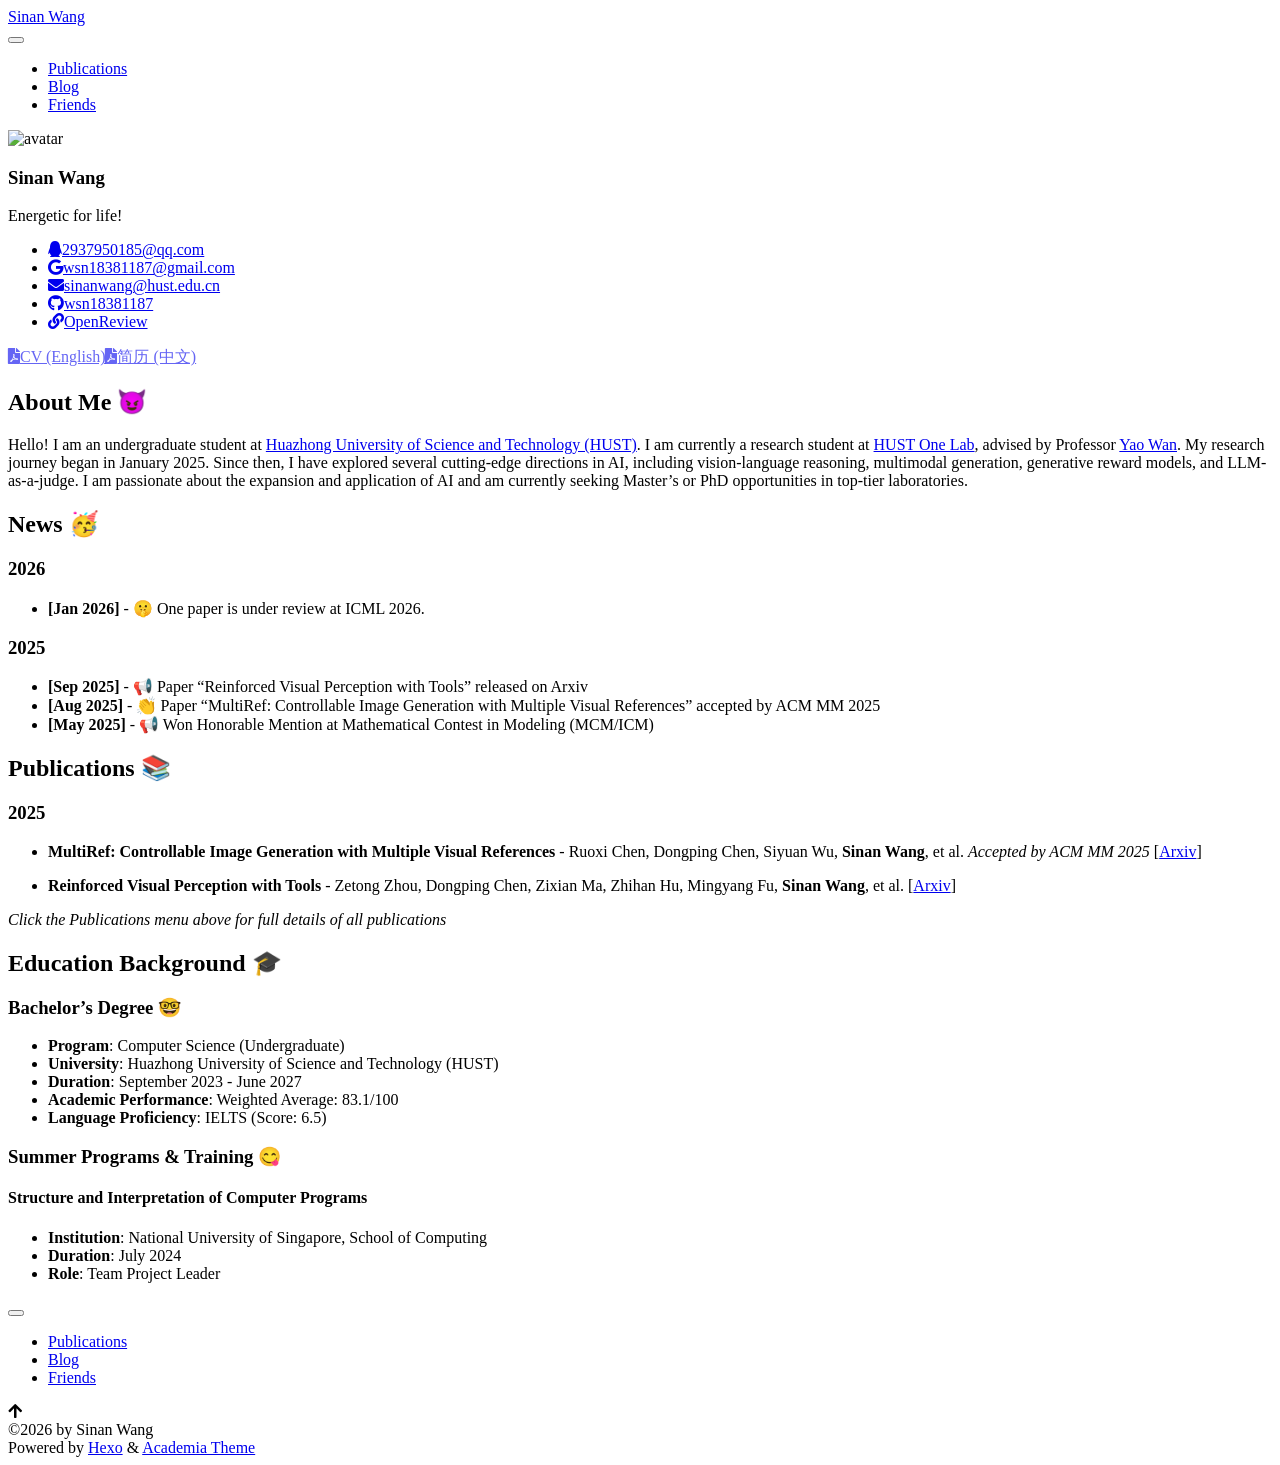
==== index.html @ 9645a314 "Site updated: 2026-02-18 14:58:10" ====
<!DOCTYPE html><html lang="en"><head><meta charset="UTF-8"><meta http-equiv="X-UA-Compatible" content="IE=edge"><meta name="viewport" content="width=device-width, initial-scale=1, maximum-scale=5"><title>Sinan Wang</title><meta name="author" content="Sinan Wang"><link rel="shortcut icon" href="/my-personal-page/img/favicon.png"><link rel="stylesheet" href="/my-personal-page/css/index.css"><link rel="stylesheet" href="https://cdn.jsdelivr.net/npm/@fortawesome/fontawesome-free@5.13.0/css/all.min.css"><meta name="generator" content="Hexo 7.3.0"></head><body><header id="page_header"><div class="header_wrap"><div id="blog_name"><a class="blog_title" id="site-name" href="/my-personal-page/">Sinan Wang</a></div><button class="menus_icon"><div class="navicon"></div></button><ul class="menus_items"><li class="menus_item"><a class="site-page" href="/my-personal-page/publications/"> Publications</a></li><li class="menus_item"><a class="site-page" href="/my-personal-page/blog"> Blog</a></li><li class="menus_item"><a class="site-page" href="/my-personal-page/friends"> Friends</a></li></ul></div></header><main id="page_main"><div class="side-card sticky"><div class="card-wrap" itemscope itemtype="http://schema.org/Person"><div class="author-avatar"><img class="avatar-img" src="/my-personal-page/img/avatar.jpg" onerror="this.onerror=null;this.src='/my-personal-page/img/myphoto.png'" alt="avatar"></div><div class="author-discrip"><h3>Sinan Wang</h3><p class="author-bio">Energetic for life!</p></div><div class="author-links"><ul class="social-links"><li><a class="e-social-link" href="mailto:2937950185@qq.com" target="_blank"><i class="fab fa-qq" aria-hidden="true"></i><span>2937950185@qq.com</span></a></li><li><a class="e-social-link" href="mailto:wsn18381187@gmail.com" target="_blank"><i class="fab fa-google" aria-hidden="true"></i><span>wsn18381187@gmail.com</span></a></li><li><a class="e-social-link" href="mailto:sinanwang@hust.edu.cn" target="_blank"><i class="fas fa-envelope" aria-hidden="true"></i><span>sinanwang@hust.edu.cn</span></a></li><li><a class="e-social-link" href="https://github.com/wsn18381187" target="_blank"><i class="fab fa-github" aria-hidden="true"></i><span>wsn18381187</span></a></li><li><a class="e-social-link" href="https://openreview.net/profile?id=%7ESinan_Wang2" target="_blank"><i class="fas fa-link" aria-hidden="true"></i><span>OpenReview</span></a></li></ul></div><a class="cv-links" href="javascript:void(0)" onclick="alert('The CV is temporarily unavailable for review due to some reason.')" style="opacity: 0.6; cursor: not-allowed;"><i class="fas fa-file-pdf" aria-hidden="true"></i><span>CV (English)</span></a><a class="cv-links" href="javascript:void(0)" onclick="alert('出于某些原因，简历暂时无法查阅。')" style="opacity: 0.6; cursor: not-allowed;"><i class="fas fa-file-pdf" aria-hidden="true"></i><span>简历 (中文)</span></a></div></div><div class="page" itemscope itemtype="http://schema.org/CreativeWork"><article><h1 id="About-Me-😈"><a href="#About-Me-😈" class="headerlink" title="About Me 😈"></a>About Me 😈</h1><p>Hello! I am an undergraduate student at <a target="_blank" rel="noopener" href="https://www.hust.edu.cn/">Huazhong University of Science and Technology (HUST)</a>. I am currently a research student at <a target="_blank" rel="noopener" href="https://oneslab.github.io/">HUST One Lab</a>, advised by Professor <a target="_blank" rel="noopener" href="http://wanyao.me/">Yao Wan</a>. My research journey began in January 2025. Since then, I have explored several cutting-edge directions in AI, including vision-language reasoning, multimodal generation, generative reward models, and LLM-as-a-judge. I am passionate about the expansion and application of AI and am currently seeking Master’s or PhD opportunities in top-tier laboratories.</p>
</article><article><h1 id="News-🥳"><a href="#News-🥳" class="headerlink" title="News 🥳"></a>News 🥳</h1><h3 id="2026"><a href="#2026" class="headerlink" title="2026"></a>2026</h3><ul>
<li><strong>[Jan 2026]</strong> - 🤫 One paper is under review at ICML 2026.</li>
</ul>
<h3 id="2025"><a href="#2025" class="headerlink" title="2025"></a>2025</h3><ul>
<li><strong>[Sep 2025]</strong> - 📢 Paper “Reinforced Visual Perception with Tools” released on Arxiv</li>
<li><strong>[Aug 2025]</strong> - 👏 Paper “MultiRef: Controllable Image Generation with Multiple Visual References” accepted by ACM MM 2025</li>
<li><strong>[May 2025]</strong> - 📢 Won Honorable Mention at Mathematical Contest in Modeling (MCM&#x2F;ICM)</li>
</ul>
</article><article><h1 id="Publications-📚"><a href="#Publications-📚" class="headerlink" title="Publications 📚"></a>Publications 📚</h1><h3 id="2025"><a href="#2025" class="headerlink" title="2025"></a>2025</h3><ul>
<li><p><strong>MultiRef: Controllable Image Generation with Multiple Visual References</strong> - Ruoxi Chen, Dongping Chen, Siyuan Wu, <strong>Sinan Wang</strong>, et al. <em>Accepted by ACM MM 2025</em> [<a target="_blank" rel="noopener" href="https://arxiv.org/abs/2508.06905">Arxiv</a>]</p>
</li>
<li><p><strong>Reinforced Visual Perception with Tools</strong> - Zetong Zhou, Dongping Chen, Zixian Ma, Zhihan Hu, Mingyang Fu, <strong>Sinan Wang</strong>, et al. [<a target="_blank" rel="noopener" href="https://arxiv.org/abs/2509.01656">Arxiv</a>]</p>
</li>
</ul>
<p><em>Click the Publications menu above for full details of all publications</em></p>
</article><article><h1 id="Education-Background-🎓"><a href="#Education-Background-🎓" class="headerlink" title="Education Background 🎓"></a>Education Background 🎓</h1><h3 id="Bachelor’s-Degree-🤓"><a href="#Bachelor’s-Degree-🤓" class="headerlink" title="Bachelor’s Degree 🤓"></a>Bachelor’s Degree 🤓</h3><ul>
<li><strong>Program</strong>: Computer Science (Undergraduate)</li>
<li><strong>University</strong>: Huazhong University of Science and Technology (HUST)</li>
<li><strong>Duration</strong>: September 2023 - June 2027</li>
<li><strong>Academic Performance</strong>: Weighted Average: 83.1&#x2F;100</li>
<li><strong>Language Proficiency</strong>: IELTS (Score: 6.5)</li>
</ul>
<h3 id="Summer-Programs-amp-Training-😋"><a href="#Summer-Programs-amp-Training-😋" class="headerlink" title="Summer Programs &amp; Training 😋"></a>Summer Programs &amp; Training 😋</h3><h4 id="Structure-and-Interpretation-of-Computer-Programs"><a href="#Structure-and-Interpretation-of-Computer-Programs" class="headerlink" title="Structure and Interpretation of Computer Programs"></a>Structure and Interpretation of Computer Programs</h4><ul>
<li><strong>Institution</strong>: National University of Singapore, School of Computing</li>
<li><strong>Duration</strong>: July 2024</li>
<li><strong>Role</strong>: Team Project Leader</li>
</ul>
</article></div></main><div class="nav-wrap"><div class="nav"><button class="site-nav"><div class="navicon"></div></button><ul class="nav_items"><li class="nav_item"><a class="nav-page" href="/my-personal-page/publications/"> Publications</a></li><li class="nav_item"><a class="nav-page" href="/my-personal-page/blog"> Blog</a></li><li class="nav_item"><a class="nav-page" href="/my-personal-page/friends"> Friends</a></li></ul></div><div class="cd-top"><i class="fa fa-arrow-up" aria-hidden="true"></i></div></div><footer id="page_footer"><div class="footer_wrap"><div class="copyright">&copy;2026 by Sinan Wang</div><div class="theme-info">Powered by <a target="_blank" href="https://hexo.io" rel="nofollow noopener">Hexo</a> & <a target="_blank" href="https://github.com/PhosphorW/hexo-theme-academia" rel="nofollow noopener">Academia Theme</a></div></div></footer><script src="https://cdn.jsdelivr.net/npm/jquery@latest/dist/jquery.min.js"></script><script src="https://cdn.jsdelivr.net/npm/jquery-pjax@latest/jquery.pjax.min.js"></script><script src="/my-personal-page/js/main.js"></script></body></html>
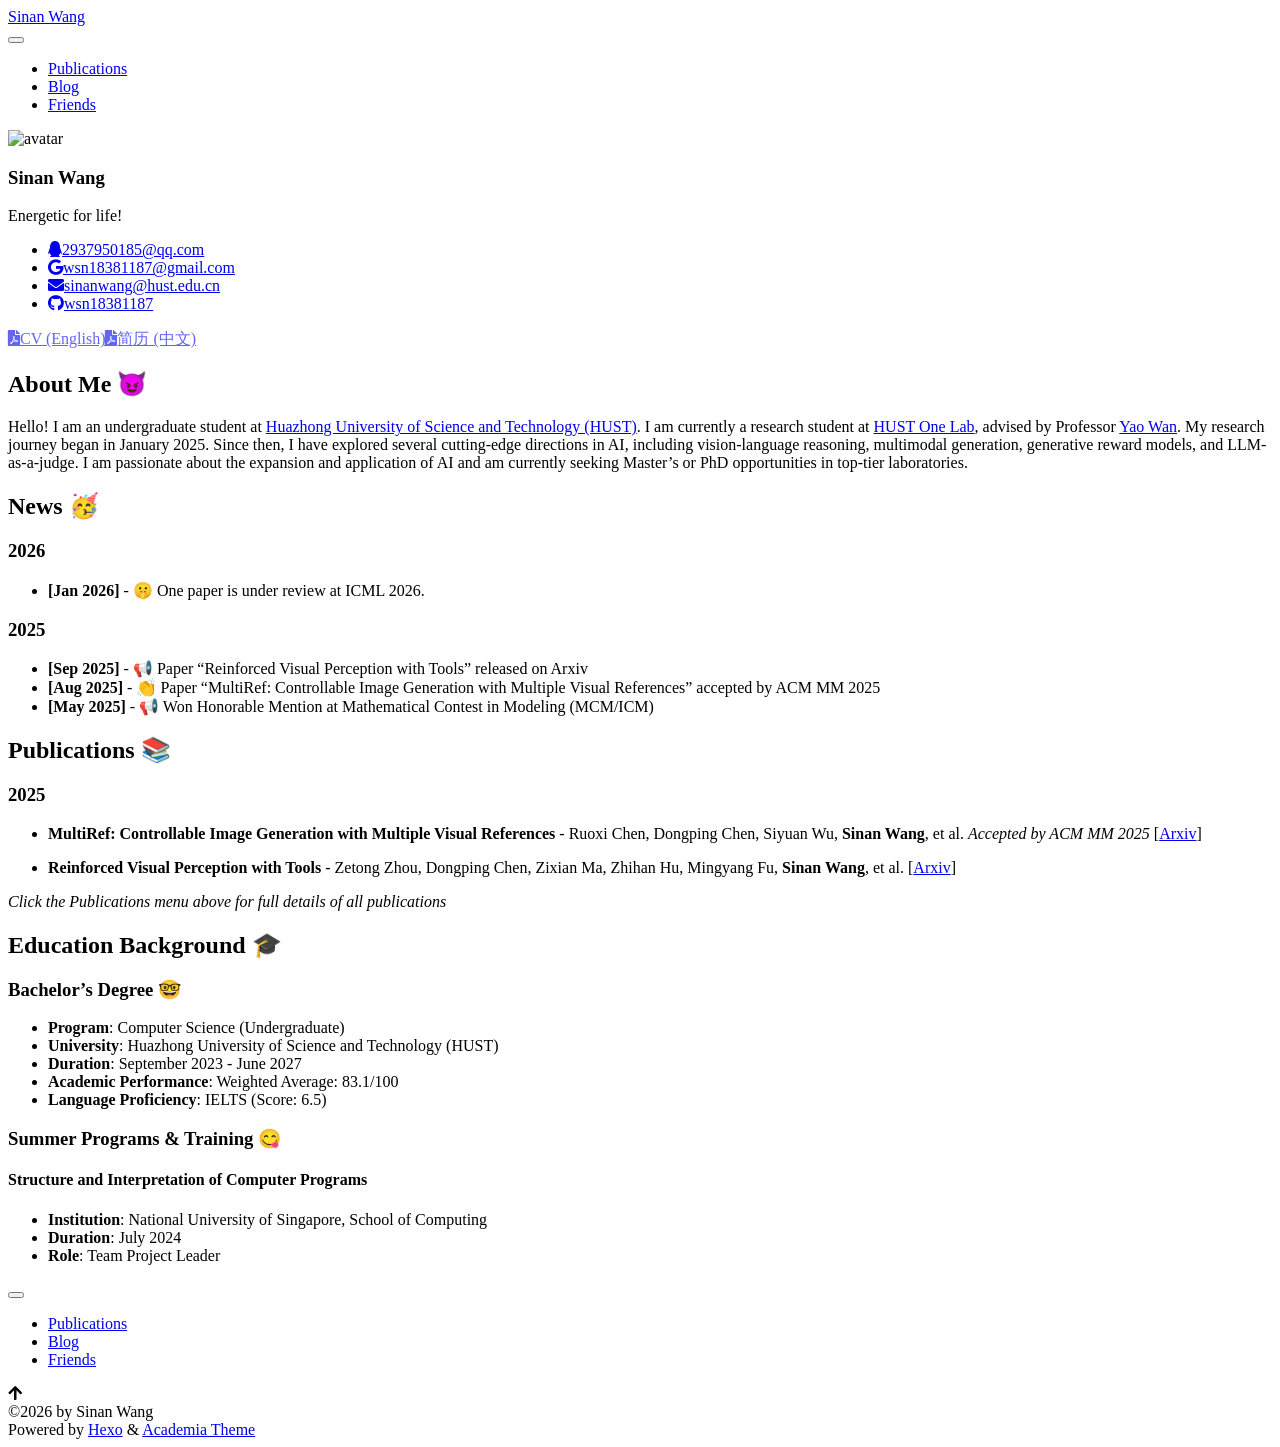
==== commit 0340f17b: "Site updated: 2026-02-18 15:03:27" ====
--- a/index.html
+++ b/index.html
@@ -1,4 +1,4 @@
-<!DOCTYPE html><html lang="en"><head><meta charset="UTF-8"><meta http-equiv="X-UA-Compatible" content="IE=edge"><meta name="viewport" content="width=device-width, initial-scale=1, maximum-scale=5"><title>Sinan Wang</title><meta name="author" content="Sinan Wang"><link rel="shortcut icon" href="/my-personal-page/img/favicon.png"><link rel="stylesheet" href="/my-personal-page/css/index.css"><link rel="stylesheet" href="https://cdn.jsdelivr.net/npm/@fortawesome/fontawesome-free@5.13.0/css/all.min.css"><meta name="generator" content="Hexo 7.3.0"></head><body><header id="page_header"><div class="header_wrap"><div id="blog_name"><a class="blog_title" id="site-name" href="/my-personal-page/">Sinan Wang</a></div><button class="menus_icon"><div class="navicon"></div></button><ul class="menus_items"><li class="menus_item"><a class="site-page" href="/my-personal-page/publications/"> Publications</a></li><li class="menus_item"><a class="site-page" href="/my-personal-page/blog"> Blog</a></li><li class="menus_item"><a class="site-page" href="/my-personal-page/friends"> Friends</a></li></ul></div></header><main id="page_main"><div class="side-card sticky"><div class="card-wrap" itemscope itemtype="http://schema.org/Person"><div class="author-avatar"><img class="avatar-img" src="/my-personal-page/img/avatar.jpg" onerror="this.onerror=null;this.src='/my-personal-page/img/myphoto.png'" alt="avatar"></div><div class="author-discrip"><h3>Sinan Wang</h3><p class="author-bio">Energetic for life!</p></div><div class="author-links"><ul class="social-links"><li><a class="e-social-link" href="mailto:2937950185@qq.com" target="_blank"><i class="fab fa-qq" aria-hidden="true"></i><span>2937950185@qq.com</span></a></li><li><a class="e-social-link" href="mailto:wsn18381187@gmail.com" target="_blank"><i class="fab fa-google" aria-hidden="true"></i><span>wsn18381187@gmail.com</span></a></li><li><a class="e-social-link" href="mailto:sinanwang@hust.edu.cn" target="_blank"><i class="fas fa-envelope" aria-hidden="true"></i><span>sinanwang@hust.edu.cn</span></a></li><li><a class="e-social-link" href="https://github.com/wsn18381187" target="_blank"><i class="fab fa-github" aria-hidden="true"></i><span>wsn18381187</span></a></li><li><a class="e-social-link" href="https://openreview.net/profile?id=%7ESinan_Wang2" target="_blank"><i class="fas fa-link" aria-hidden="true"></i><span>OpenReview</span></a></li></ul></div><a class="cv-links" href="javascript:void(0)" onclick="alert('The CV is temporarily unavailable for review due to some reason.')" style="opacity: 0.6; cursor: not-allowed;"><i class="fas fa-file-pdf" aria-hidden="true"></i><span>CV (English)</span></a><a class="cv-links" href="javascript:void(0)" onclick="alert('出于某些原因，简历暂时无法查阅。')" style="opacity: 0.6; cursor: not-allowed;"><i class="fas fa-file-pdf" aria-hidden="true"></i><span>简历 (中文)</span></a></div></div><div class="page" itemscope itemtype="http://schema.org/CreativeWork"><article><h1 id="About-Me-😈"><a href="#About-Me-😈" class="headerlink" title="About Me 😈"></a>About Me 😈</h1><p>Hello! I am an undergraduate student at <a target="_blank" rel="noopener" href="https://www.hust.edu.cn/">Huazhong University of Science and Technology (HUST)</a>. I am currently a research student at <a target="_blank" rel="noopener" href="https://oneslab.github.io/">HUST One Lab</a>, advised by Professor <a target="_blank" rel="noopener" href="http://wanyao.me/">Yao Wan</a>. My research journey began in January 2025. Since then, I have explored several cutting-edge directions in AI, including vision-language reasoning, multimodal generation, generative reward models, and LLM-as-a-judge. I am passionate about the expansion and application of AI and am currently seeking Master’s or PhD opportunities in top-tier laboratories.</p>
+<!DOCTYPE html><html lang="en"><head><meta charset="UTF-8"><meta http-equiv="X-UA-Compatible" content="IE=edge"><meta name="viewport" content="width=device-width, initial-scale=1, maximum-scale=5"><title>Sinan Wang</title><meta name="author" content="Sinan Wang"><link rel="shortcut icon" href="/my-personal-page/img/favicon.png"><link rel="stylesheet" href="/my-personal-page/css/index.css"><link rel="stylesheet" href="https://cdn.jsdelivr.net/npm/@fortawesome/fontawesome-free@5.13.0/css/all.min.css"><meta name="generator" content="Hexo 7.3.0"></head><body><header id="page_header"><div class="header_wrap"><div id="blog_name"><a class="blog_title" id="site-name" href="/my-personal-page/">Sinan Wang</a></div><button class="menus_icon"><div class="navicon"></div></button><ul class="menus_items"><li class="menus_item"><a class="site-page" href="/my-personal-page/publications/"> Publications</a></li><li class="menus_item"><a class="site-page" href="/my-personal-page/blog"> Blog</a></li><li class="menus_item"><a class="site-page" href="/my-personal-page/friends"> Friends</a></li></ul></div></header><main id="page_main"><div class="side-card sticky"><div class="card-wrap" itemscope itemtype="http://schema.org/Person"><div class="author-avatar"><img class="avatar-img" src="/my-personal-page/img/avatar.jpg" onerror="this.onerror=null;this.src='/my-personal-page/img/myphoto.png'" alt="avatar"></div><div class="author-discrip"><h3>Sinan Wang</h3><p class="author-bio">Energetic for life!</p></div><div class="author-links"><ul class="social-links"><li><a class="e-social-link" href="mailto:2937950185@qq.com" target="_blank"><i class="fab fa-qq" aria-hidden="true"></i><span>2937950185@qq.com</span></a></li><li><a class="e-social-link" href="mailto:wsn18381187@gmail.com" target="_blank"><i class="fab fa-google" aria-hidden="true"></i><span>wsn18381187@gmail.com</span></a></li><li><a class="e-social-link" href="mailto:sinanwang@hust.edu.cn" target="_blank"><i class="fas fa-envelope" aria-hidden="true"></i><span>sinanwang@hust.edu.cn</span></a></li><li><a class="e-social-link" href="https://github.com/wsn18381187" target="_blank"><i class="fab fa-github" aria-hidden="true"></i><span>wsn18381187</span></a></li></ul></div><a class="cv-links" href="javascript:void(0)" onclick="alert('The CV is temporarily unavailable for review due to some reason.')" style="opacity: 0.6; cursor: not-allowed;"><i class="fas fa-file-pdf" aria-hidden="true"></i><span>CV (English)</span></a><a class="cv-links" href="javascript:void(0)" onclick="alert('出于某些原因，简历暂时无法查阅。')" style="opacity: 0.6; cursor: not-allowed;"><i class="fas fa-file-pdf" aria-hidden="true"></i><span>简历 (中文)</span></a></div></div><div class="page" itemscope itemtype="http://schema.org/CreativeWork"><article><h1 id="About-Me-😈"><a href="#About-Me-😈" class="headerlink" title="About Me 😈"></a>About Me 😈</h1><p>Hello! I am an undergraduate student at <a target="_blank" rel="noopener" href="https://www.hust.edu.cn/">Huazhong University of Science and Technology (HUST)</a>. I am currently a research student at <a target="_blank" rel="noopener" href="https://oneslab.github.io/">HUST One Lab</a>, advised by Professor <a target="_blank" rel="noopener" href="http://wanyao.me/">Yao Wan</a>. My research journey began in January 2025. Since then, I have explored several cutting-edge directions in AI, including vision-language reasoning, multimodal generation, generative reward models, and LLM-as-a-judge. I am passionate about the expansion and application of AI and am currently seeking Master’s or PhD opportunities in top-tier laboratories.</p>
 </article><article><h1 id="News-🥳"><a href="#News-🥳" class="headerlink" title="News 🥳"></a>News 🥳</h1><h3 id="2026"><a href="#2026" class="headerlink" title="2026"></a>2026</h3><ul>
 <li><strong>[Jan 2026]</strong> - 🤫 One paper is under review at ICML 2026.</li>
 </ul>
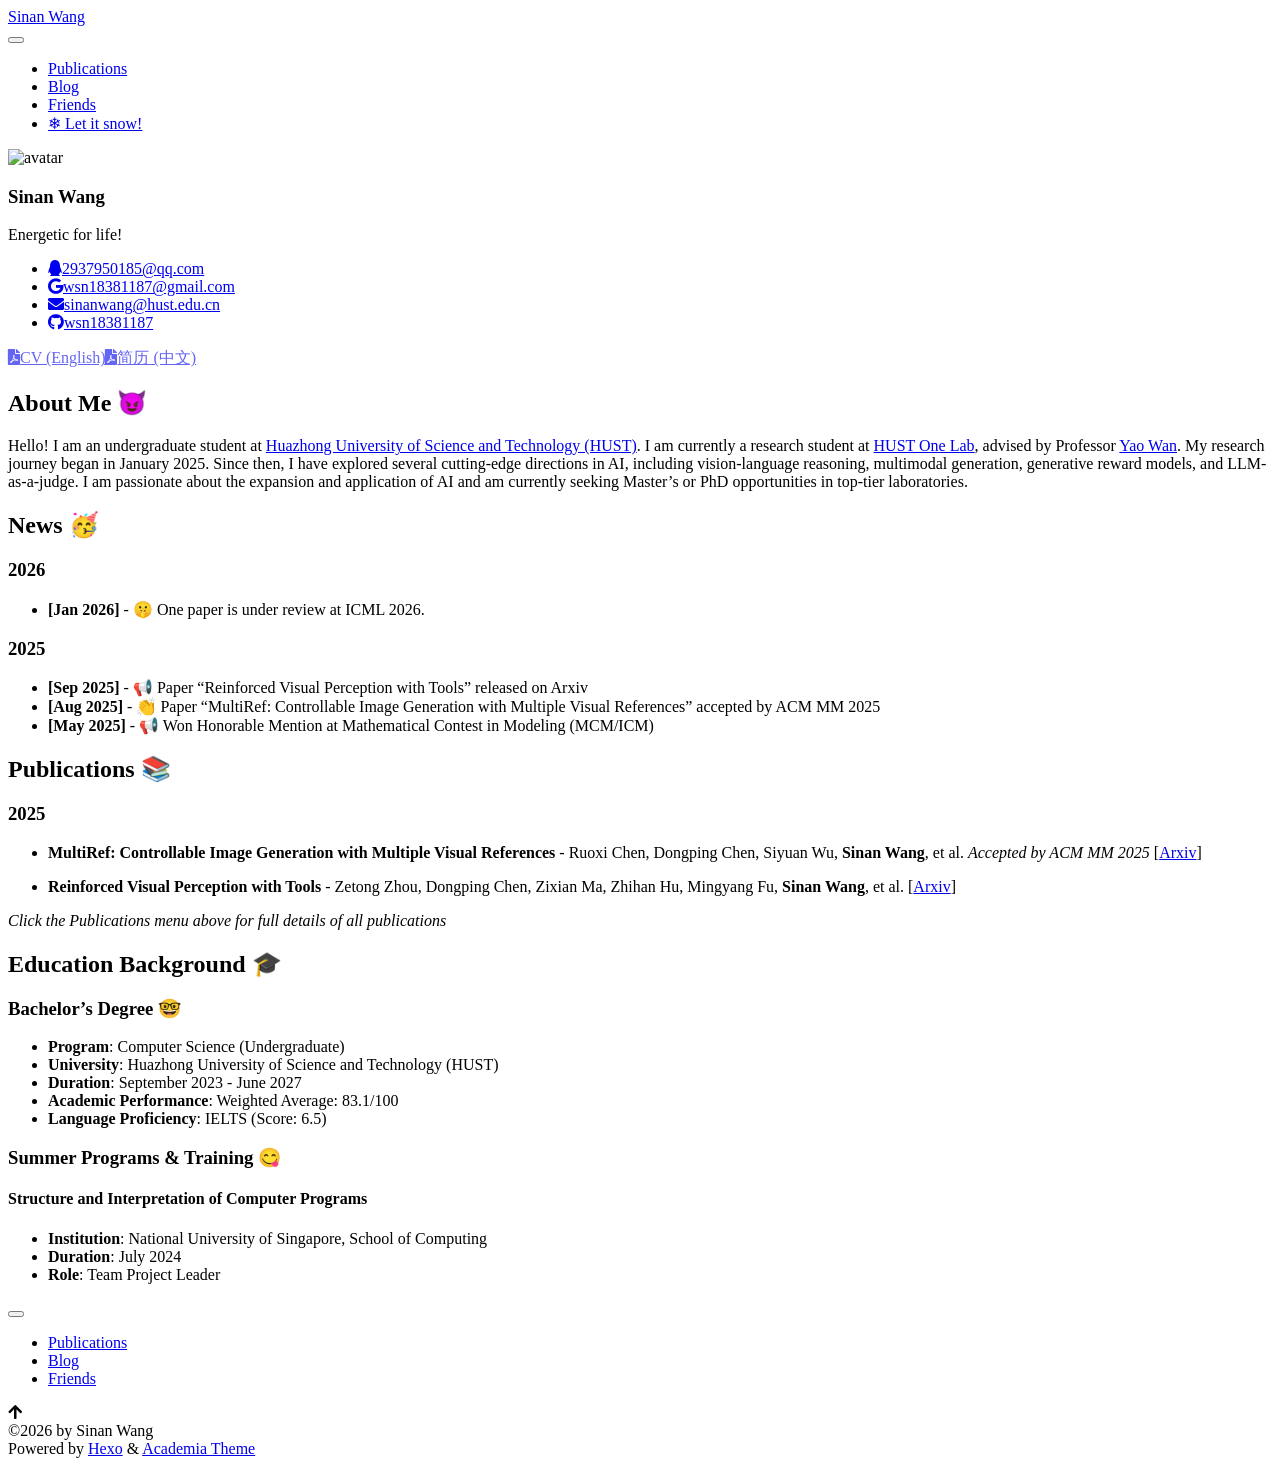
==== commit 4e28b629: "Site updated: 2026-02-20 13:22:56" ====
--- a/index.html
+++ b/index.html
@@ -1,4 +1,4 @@
-<!DOCTYPE html><html lang="en"><head><meta charset="UTF-8"><meta http-equiv="X-UA-Compatible" content="IE=edge"><meta name="viewport" content="width=device-width, initial-scale=1, maximum-scale=5"><title>Sinan Wang</title><meta name="author" content="Sinan Wang"><link rel="shortcut icon" href="/my-personal-page/img/favicon.png"><link rel="stylesheet" href="/my-personal-page/css/index.css"><link rel="stylesheet" href="https://cdn.jsdelivr.net/npm/@fortawesome/fontawesome-free@5.13.0/css/all.min.css"><meta name="generator" content="Hexo 7.3.0"></head><body><header id="page_header"><div class="header_wrap"><div id="blog_name"><a class="blog_title" id="site-name" href="/my-personal-page/">Sinan Wang</a></div><button class="menus_icon"><div class="navicon"></div></button><ul class="menus_items"><li class="menus_item"><a class="site-page" href="/my-personal-page/publications/"> Publications</a></li><li class="menus_item"><a class="site-page" href="/my-personal-page/blog"> Blog</a></li><li class="menus_item"><a class="site-page" href="/my-personal-page/friends"> Friends</a></li></ul></div></header><main id="page_main"><div class="side-card sticky"><div class="card-wrap" itemscope itemtype="http://schema.org/Person"><div class="author-avatar"><img class="avatar-img" src="/my-personal-page/img/avatar.jpg" onerror="this.onerror=null;this.src='/my-personal-page/img/myphoto.png'" alt="avatar"></div><div class="author-discrip"><h3>Sinan Wang</h3><p class="author-bio">Energetic for life!</p></div><div class="author-links"><ul class="social-links"><li><a class="e-social-link" href="mailto:2937950185@qq.com" target="_blank"><i class="fab fa-qq" aria-hidden="true"></i><span>2937950185@qq.com</span></a></li><li><a class="e-social-link" href="mailto:wsn18381187@gmail.com" target="_blank"><i class="fab fa-google" aria-hidden="true"></i><span>wsn18381187@gmail.com</span></a></li><li><a class="e-social-link" href="mailto:sinanwang@hust.edu.cn" target="_blank"><i class="fas fa-envelope" aria-hidden="true"></i><span>sinanwang@hust.edu.cn</span></a></li><li><a class="e-social-link" href="https://github.com/wsn18381187" target="_blank"><i class="fab fa-github" aria-hidden="true"></i><span>wsn18381187</span></a></li></ul></div><a class="cv-links" href="javascript:void(0)" onclick="alert('The CV is temporarily unavailable for review due to some reason.')" style="opacity: 0.6; cursor: not-allowed;"><i class="fas fa-file-pdf" aria-hidden="true"></i><span>CV (English)</span></a><a class="cv-links" href="javascript:void(0)" onclick="alert('出于某些原因，简历暂时无法查阅。')" style="opacity: 0.6; cursor: not-allowed;"><i class="fas fa-file-pdf" aria-hidden="true"></i><span>简历 (中文)</span></a></div></div><div class="page" itemscope itemtype="http://schema.org/CreativeWork"><article><h1 id="About-Me-😈"><a href="#About-Me-😈" class="headerlink" title="About Me 😈"></a>About Me 😈</h1><p>Hello! I am an undergraduate student at <a target="_blank" rel="noopener" href="https://www.hust.edu.cn/">Huazhong University of Science and Technology (HUST)</a>. I am currently a research student at <a target="_blank" rel="noopener" href="https://oneslab.github.io/">HUST One Lab</a>, advised by Professor <a target="_blank" rel="noopener" href="http://wanyao.me/">Yao Wan</a>. My research journey began in January 2025. Since then, I have explored several cutting-edge directions in AI, including vision-language reasoning, multimodal generation, generative reward models, and LLM-as-a-judge. I am passionate about the expansion and application of AI and am currently seeking Master’s or PhD opportunities in top-tier laboratories.</p>
+<!DOCTYPE html><html lang="en"><head><meta charset="UTF-8"><meta http-equiv="X-UA-Compatible" content="IE=edge"><meta name="viewport" content="width=device-width, initial-scale=1, maximum-scale=5"><title>Sinan Wang</title><meta name="author" content="Sinan Wang"><link rel="shortcut icon" href="/my-personal-page-1/img/favicon.png"><link rel="stylesheet" href="/my-personal-page-1/css/index.css"><link rel="stylesheet" href="https://cdn.jsdelivr.net/npm/@fortawesome/fontawesome-free@5.13.0/css/all.min.css"><meta name="generator" content="Hexo 7.3.0"></head><body><header id="page_header"><div class="header_wrap"><div id="blog_name"><a class="blog_title" id="site-name" href="/my-personal-page-1/">Sinan Wang</a></div><button class="menus_icon"><div class="navicon"></div></button><ul class="menus_items"><li class="menus_item"><a class="site-page" href="/my-personal-page-1/publications/"> Publications</a></li><li class="menus_item"><a class="site-page" href="/my-personal-page-1/blog"> Blog</a></li><li class="menus_item"><a class="site-page" href="/my-personal-page-1/friends"> Friends</a></li><li class="menus_item"><a class="site-page snow-toggle-btn" id="snow-toggle" href="javascript:void(0)">❄ Let it snow!</a></li></ul></div></header><main id="page_main"><div class="side-card sticky"><div class="card-wrap" itemscope itemtype="http://schema.org/Person"><div class="author-avatar"><img class="avatar-img" src="/my-personal-page-1/img/avatar.jpg" onerror="this.onerror=null;this.src='/my-personal-page-1/img/myphoto.png'" alt="avatar"></div><div class="author-discrip"><h3>Sinan Wang</h3><p class="author-bio">Energetic for life!</p></div><div class="author-links"><ul class="social-links"><li><a class="e-social-link" href="mailto:2937950185@qq.com" target="_blank"><i class="fab fa-qq" aria-hidden="true"></i><span>2937950185@qq.com</span></a></li><li><a class="e-social-link" href="mailto:wsn18381187@gmail.com" target="_blank"><i class="fab fa-google" aria-hidden="true"></i><span>wsn18381187@gmail.com</span></a></li><li><a class="e-social-link" href="mailto:sinanwang@hust.edu.cn" target="_blank"><i class="fas fa-envelope" aria-hidden="true"></i><span>sinanwang@hust.edu.cn</span></a></li><li><a class="e-social-link" href="https://github.com/wsn18381187" target="_blank"><i class="fab fa-github" aria-hidden="true"></i><span>wsn18381187</span></a></li></ul></div><a class="cv-links" href="javascript:void(0)" onclick="alert('The CV is temporarily unavailable for review due to some reason.')" style="opacity: 0.6; cursor: not-allowed;"><i class="fas fa-file-pdf" aria-hidden="true"></i><span>CV (English)</span></a><a class="cv-links" href="javascript:void(0)" onclick="alert('出于某些原因，简历暂时无法查阅。')" style="opacity: 0.6; cursor: not-allowed;"><i class="fas fa-file-pdf" aria-hidden="true"></i><span>简历 (中文)</span></a></div></div><div class="page" itemscope itemtype="http://schema.org/CreativeWork"><article><h1 id="About-Me-😈"><a href="#About-Me-😈" class="headerlink" title="About Me 😈"></a>About Me 😈</h1><p>Hello! I am an undergraduate student at <a target="_blank" rel="noopener" href="https://www.hust.edu.cn/">Huazhong University of Science and Technology (HUST)</a>. I am currently a research student at <a target="_blank" rel="noopener" href="https://oneslab.github.io/">HUST One Lab</a>, advised by Professor <a target="_blank" rel="noopener" href="http://wanyao.me/">Yao Wan</a>. My research journey began in January 2025. Since then, I have explored several cutting-edge directions in AI, including vision-language reasoning, multimodal generation, generative reward models, and LLM-as-a-judge. I am passionate about the expansion and application of AI and am currently seeking Master’s or PhD opportunities in top-tier laboratories.</p>
 </article><article><h1 id="News-🥳"><a href="#News-🥳" class="headerlink" title="News 🥳"></a>News 🥳</h1><h3 id="2026"><a href="#2026" class="headerlink" title="2026"></a>2026</h3><ul>
 <li><strong>[Jan 2026]</strong> - 🤫 One paper is under review at ICML 2026.</li>
 </ul>
@@ -26,4 +26,4 @@
 <li><strong>Duration</strong>: July 2024</li>
 <li><strong>Role</strong>: Team Project Leader</li>
 </ul>
-</article></div></main><div class="nav-wrap"><div class="nav"><button class="site-nav"><div class="navicon"></div></button><ul class="nav_items"><li class="nav_item"><a class="nav-page" href="/my-personal-page/publications/"> Publications</a></li><li class="nav_item"><a class="nav-page" href="/my-personal-page/blog"> Blog</a></li><li class="nav_item"><a class="nav-page" href="/my-personal-page/friends"> Friends</a></li></ul></div><div class="cd-top"><i class="fa fa-arrow-up" aria-hidden="true"></i></div></div><footer id="page_footer"><div class="footer_wrap"><div class="copyright">&copy;2026 by Sinan Wang</div><div class="theme-info">Powered by <a target="_blank" href="https://hexo.io" rel="nofollow noopener">Hexo</a> & <a target="_blank" href="https://github.com/PhosphorW/hexo-theme-academia" rel="nofollow noopener">Academia Theme</a></div></div></footer><script src="https://cdn.jsdelivr.net/npm/jquery@latest/dist/jquery.min.js"></script><script src="https://cdn.jsdelivr.net/npm/jquery-pjax@latest/jquery.pjax.min.js"></script><script src="/my-personal-page/js/main.js"></script></body></html>+</article></div></main><div class="nav-wrap"><div class="nav"><button class="site-nav"><div class="navicon"></div></button><ul class="nav_items"><li class="nav_item"><a class="nav-page" href="/my-personal-page-1/publications/"> Publications</a></li><li class="nav_item"><a class="nav-page" href="/my-personal-page-1/blog"> Blog</a></li><li class="nav_item"><a class="nav-page" href="/my-personal-page-1/friends"> Friends</a></li></ul></div><div class="cd-top"><i class="fa fa-arrow-up" aria-hidden="true"></i></div></div><footer id="page_footer"><div class="footer_wrap"><div class="copyright">&copy;2026 by Sinan Wang</div><div class="theme-info">Powered by <a target="_blank" href="https://hexo.io" rel="nofollow noopener">Hexo</a> & <a target="_blank" href="https://github.com/PhosphorW/hexo-theme-academia" rel="nofollow noopener">Academia Theme</a></div></div></footer><script src="https://cdn.jsdelivr.net/npm/jquery@latest/dist/jquery.min.js"></script><script src="https://cdn.jsdelivr.net/npm/jquery-pjax@latest/jquery.pjax.min.js"></script><script src="/my-personal-page-1/js/main.js"></script></body></html>
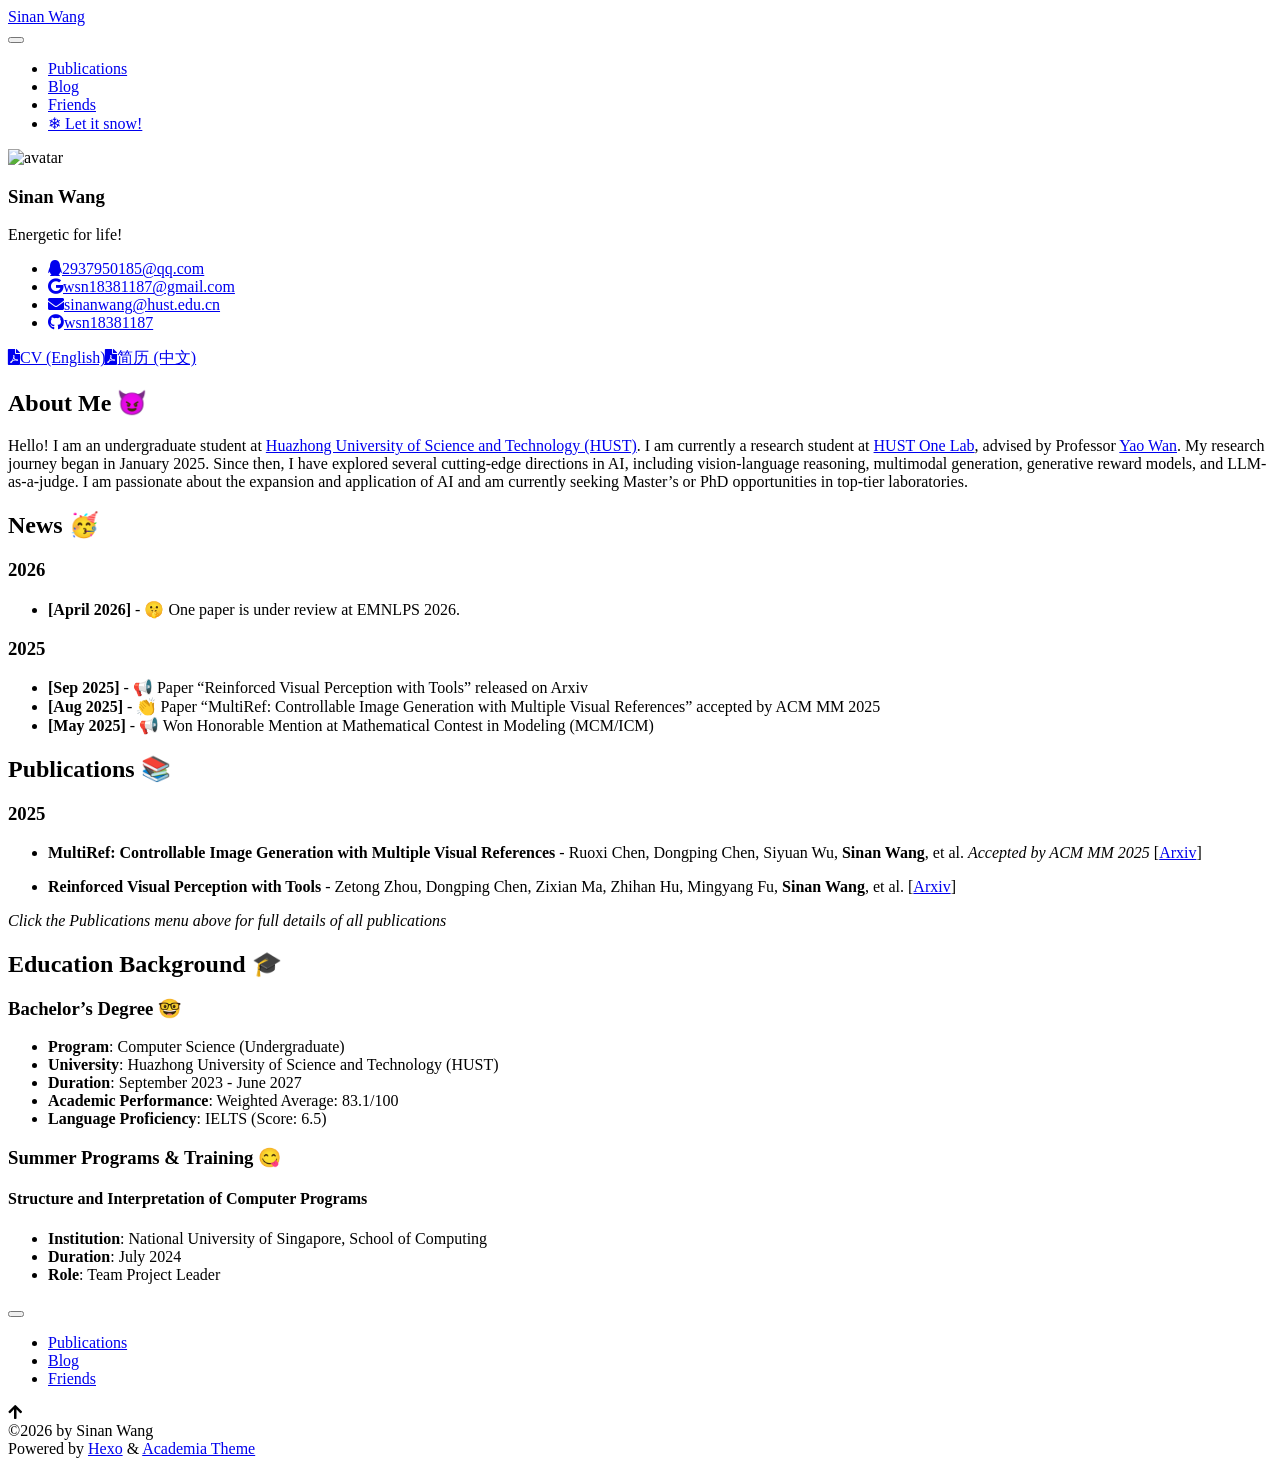
==== commit cee94afa: "Site updated: 2026-04-23 12:24:06" ====
--- a/index.html
+++ b/index.html
@@ -1,6 +1,6 @@
-<!DOCTYPE html><html lang="en"><head><meta charset="UTF-8"><meta http-equiv="X-UA-Compatible" content="IE=edge"><meta name="viewport" content="width=device-width, initial-scale=1, maximum-scale=5"><title>Sinan Wang</title><meta name="author" content="Sinan Wang"><link rel="shortcut icon" href="/my-personal-page-1/img/favicon.png"><link rel="stylesheet" href="/my-personal-page-1/css/index.css"><link rel="stylesheet" href="https://cdn.jsdelivr.net/npm/@fortawesome/fontawesome-free@5.13.0/css/all.min.css"><meta name="generator" content="Hexo 7.3.0"></head><body><header id="page_header"><div class="header_wrap"><div id="blog_name"><a class="blog_title" id="site-name" href="/my-personal-page-1/">Sinan Wang</a></div><button class="menus_icon"><div class="navicon"></div></button><ul class="menus_items"><li class="menus_item"><a class="site-page" href="/my-personal-page-1/publications/"> Publications</a></li><li class="menus_item"><a class="site-page" href="/my-personal-page-1/blog"> Blog</a></li><li class="menus_item"><a class="site-page" href="/my-personal-page-1/friends"> Friends</a></li><li class="menus_item"><a class="site-page snow-toggle-btn" id="snow-toggle" href="javascript:void(0)">❄ Let it snow!</a></li></ul></div></header><main id="page_main"><div class="side-card sticky"><div class="card-wrap" itemscope itemtype="http://schema.org/Person"><div class="author-avatar"><img class="avatar-img" src="/my-personal-page-1/img/avatar.jpg" onerror="this.onerror=null;this.src='/my-personal-page-1/img/myphoto.png'" alt="avatar"></div><div class="author-discrip"><h3>Sinan Wang</h3><p class="author-bio">Energetic for life!</p></div><div class="author-links"><ul class="social-links"><li><a class="e-social-link" href="mailto:2937950185@qq.com" target="_blank"><i class="fab fa-qq" aria-hidden="true"></i><span>2937950185@qq.com</span></a></li><li><a class="e-social-link" href="mailto:wsn18381187@gmail.com" target="_blank"><i class="fab fa-google" aria-hidden="true"></i><span>wsn18381187@gmail.com</span></a></li><li><a class="e-social-link" href="mailto:sinanwang@hust.edu.cn" target="_blank"><i class="fas fa-envelope" aria-hidden="true"></i><span>sinanwang@hust.edu.cn</span></a></li><li><a class="e-social-link" href="https://github.com/wsn18381187" target="_blank"><i class="fab fa-github" aria-hidden="true"></i><span>wsn18381187</span></a></li></ul></div><a class="cv-links" href="javascript:void(0)" onclick="alert('The CV is temporarily unavailable for review due to some reason.')" style="opacity: 0.6; cursor: not-allowed;"><i class="fas fa-file-pdf" aria-hidden="true"></i><span>CV (English)</span></a><a class="cv-links" href="javascript:void(0)" onclick="alert('出于某些原因，简历暂时无法查阅。')" style="opacity: 0.6; cursor: not-allowed;"><i class="fas fa-file-pdf" aria-hidden="true"></i><span>简历 (中文)</span></a></div></div><div class="page" itemscope itemtype="http://schema.org/CreativeWork"><article><h1 id="About-Me-😈"><a href="#About-Me-😈" class="headerlink" title="About Me 😈"></a>About Me 😈</h1><p>Hello! I am an undergraduate student at <a target="_blank" rel="noopener" href="https://www.hust.edu.cn/">Huazhong University of Science and Technology (HUST)</a>. I am currently a research student at <a target="_blank" rel="noopener" href="https://oneslab.github.io/">HUST One Lab</a>, advised by Professor <a target="_blank" rel="noopener" href="http://wanyao.me/">Yao Wan</a>. My research journey began in January 2025. Since then, I have explored several cutting-edge directions in AI, including vision-language reasoning, multimodal generation, generative reward models, and LLM-as-a-judge. I am passionate about the expansion and application of AI and am currently seeking Master’s or PhD opportunities in top-tier laboratories.</p>
+<!DOCTYPE html><html lang="en"><head><meta charset="UTF-8"><meta http-equiv="X-UA-Compatible" content="IE=edge"><meta name="viewport" content="width=device-width, initial-scale=1, maximum-scale=5"><title>Sinan Wang</title><meta name="author" content="Sinan Wang"><link rel="shortcut icon" href="/my-personal-page-1/img/favicon.png"><link rel="stylesheet" href="/my-personal-page-1/css/index.css"><link rel="stylesheet" href="https://cdn.jsdelivr.net/npm/@fortawesome/fontawesome-free@5.13.0/css/all.min.css"><meta name="generator" content="Hexo 7.3.0"></head><body><header id="page_header"><div class="header_wrap"><div id="blog_name"><a class="blog_title" id="site-name" href="/my-personal-page-1/">Sinan Wang</a></div><button class="menus_icon"><div class="navicon"></div></button><ul class="menus_items"><li class="menus_item"><a class="site-page" href="/my-personal-page-1/publications/"> Publications</a></li><li class="menus_item"><a class="site-page" href="/my-personal-page-1/blog"> Blog</a></li><li class="menus_item"><a class="site-page" href="/my-personal-page-1/friends"> Friends</a></li><li class="menus_item"><a class="site-page snow-toggle-btn" id="snow-toggle" href="javascript:void(0)" data-pjax="false">❄ Let it snow!</a></li></ul></div></header><main id="page_main"><div class="side-card sticky"><div class="card-wrap" itemscope itemtype="http://schema.org/Person"><div class="author-avatar"><img class="avatar-img" src="/my-personal-page-1/img/avatar.jpg" onerror="this.onerror=null;this.src='/my-personal-page-1/img/myphoto.png'" alt="avatar"></div><div class="author-discrip"><h3>Sinan Wang</h3><p class="author-bio">Energetic for life!</p></div><div class="author-links"><ul class="social-links"><li><a class="e-social-link" href="mailto:2937950185@qq.com" target="_blank"><i class="fab fa-qq" aria-hidden="true"></i><span>2937950185@qq.com</span></a></li><li><a class="e-social-link" href="mailto:wsn18381187@gmail.com" target="_blank"><i class="fab fa-google" aria-hidden="true"></i><span>wsn18381187@gmail.com</span></a></li><li><a class="e-social-link" href="mailto:sinanwang@hust.edu.cn" target="_blank"><i class="fas fa-envelope" aria-hidden="true"></i><span>sinanwang@hust.edu.cn</span></a></li><li><a class="e-social-link" href="https://github.com/wsn18381187" target="_blank"><i class="fab fa-github" aria-hidden="true"></i><span>wsn18381187</span></a></li></ul></div><a class="cv-links" href="/my-personal-page-1/source/attaches/SinanWang-CV.pdf" target="_blank"><i class="fas fa-file-pdf" aria-hidden="true"></i><span>CV (English)</span></a><a class="cv-links" href="/my-personal-page-1/source/attaches/%E7%8E%8B%E5%8F%B8%E5%8D%97-%E4%B8%AD%E6%96%87%E7%AE%80%E5%8E%86.pdf" target="_blank"><i class="fas fa-file-pdf" aria-hidden="true"></i><span>简历 (中文)</span></a></div></div><div class="page" itemscope itemtype="http://schema.org/CreativeWork"><article><h1 id="About-Me-😈"><a href="#About-Me-😈" class="headerlink" title="About Me 😈"></a>About Me 😈</h1><p>Hello! I am an undergraduate student at <a target="_blank" rel="noopener" href="https://www.hust.edu.cn/">Huazhong University of Science and Technology (HUST)</a>. I am currently a research student at <a target="_blank" rel="noopener" href="https://oneslab.github.io/">HUST One Lab</a>, advised by Professor <a target="_blank" rel="noopener" href="http://wanyao.me/">Yao Wan</a>. My research journey began in January 2025. Since then, I have explored several cutting-edge directions in AI, including vision-language reasoning, multimodal generation, generative reward models, and LLM-as-a-judge. I am passionate about the expansion and application of AI and am currently seeking Master’s or PhD opportunities in top-tier laboratories.</p>
 </article><article><h1 id="News-🥳"><a href="#News-🥳" class="headerlink" title="News 🥳"></a>News 🥳</h1><h3 id="2026"><a href="#2026" class="headerlink" title="2026"></a>2026</h3><ul>
-<li><strong>[Jan 2026]</strong> - 🤫 One paper is under review at ICML 2026.</li>
+<li><strong>[April 2026]</strong> - 🤫 One paper is under review at EMNLPS 2026.</li>
 </ul>
 <h3 id="2025"><a href="#2025" class="headerlink" title="2025"></a>2025</h3><ul>
 <li><strong>[Sep 2025]</strong> - 📢 Paper “Reinforced Visual Perception with Tools” released on Arxiv</li>
